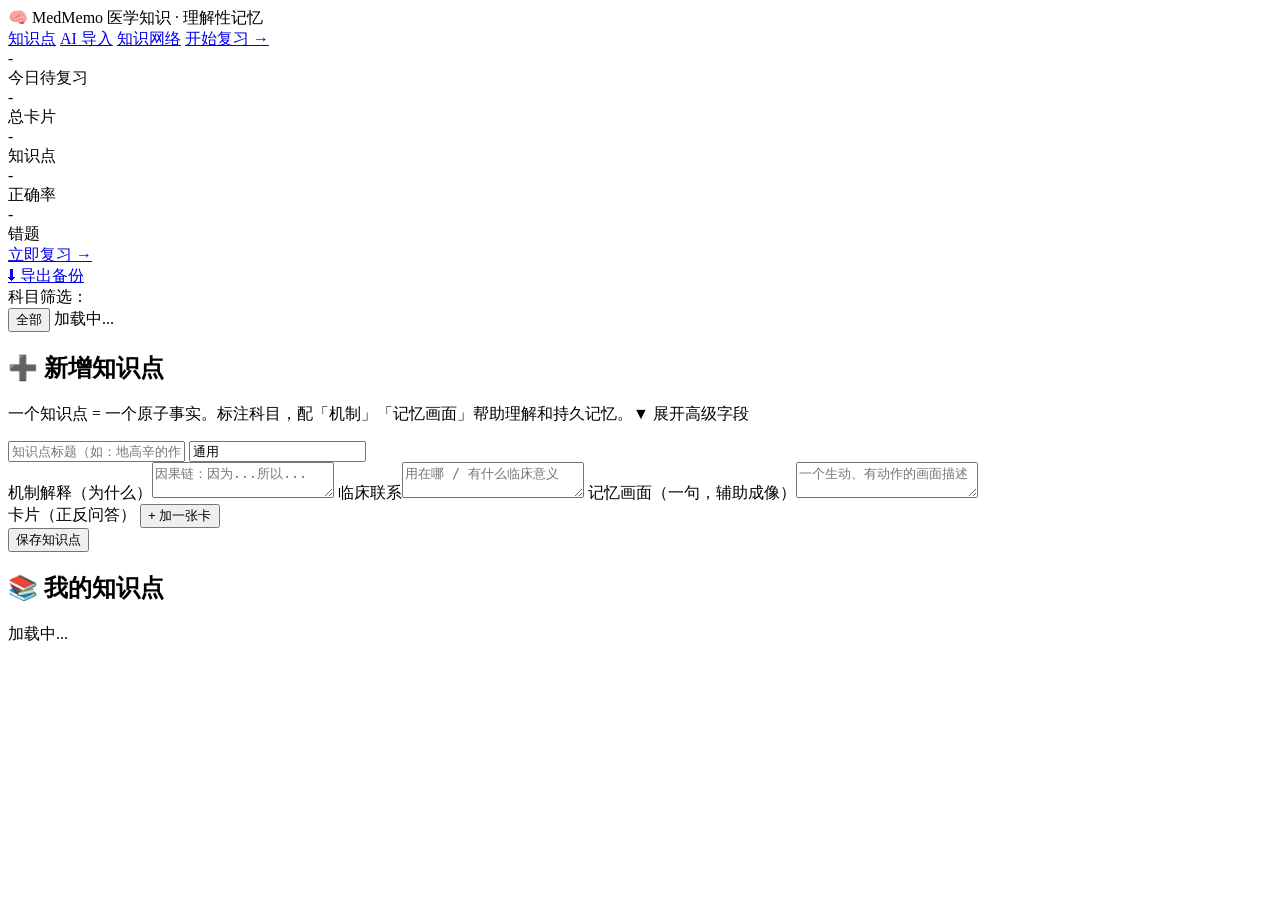
==== static/index.html @ c2412ab4 "Initial MedMemo source release" ====
<!DOCTYPE html>
<html lang="zh-CN">
<head>
  <meta charset="UTF-8">
  <meta name="viewport" content="width=device-width, initial-scale=1.0">
  <title>MedMemo · 医学知识理解性记忆</title>
  <link rel="stylesheet" href="/css/style.css">
</head>
<body>
  <nav class="topbar">
    <div class="brand">🧠 MedMemo <span class="brand-sub">医学知识 · 理解性记忆</span></div>
    <div class="nav-links">
      <a href="/" class="active">知识点</a>
      <a href="/import.html">AI 导入</a>
      <a href="/network.html">知识网络</a>
      <a href="/study.html" class="nav-cta">开始复习 →</a>
    </div>
  </nav>

  <main class="container">
    <!-- 统计条 -->
    <section class="stats-bar" id="statsBar">
      <div class="stat"><div class="stat-num" id="statDue">-</div><div class="stat-label">今日待复习</div></div>
      <div class="stat"><div class="stat-num" id="statCards">-</div><div class="stat-label">总卡片</div></div>
      <div class="stat"><div class="stat-num" id="statPoints">-</div><div class="stat-label">知识点</div></div>
      <div class="stat"><div class="stat-num" id="statAccuracy">-</div><div class="stat-label">正确率</div></div>
      <div class="stat"><div class="stat-num" id="statWrong">-</div><div class="stat-label">错题</div></div>
      <div class="stat stat-cta" id="studyCta">
        <a href="/study.html">立即复习 →</a>
      </div>
      <div class="stat stat-cta">
        <a href="/api/export">⬇ 导出备份</a>
      </div>
    </section>

    <!-- 科目筛选 -->
    <section class="panel tag-filter-panel">
      <div class="tag-filter">
        <span class="tag-filter-label">科目筛选：</span>
        <div id="tagButtons" class="tag-buttons">
          <button class="tag-btn active" data-tag="">全部</button>
          <span class="muted">加载中...</span>
        </div>
      </div>
    </section>

    <!-- 手动新增知识点 -->
    <section class="panel">
      <h2>➕ 新增知识点</h2>
      <p class="hint">一个知识点 = 一个原子事实。标注科目，配「机制」「记忆画面」帮助理解和持久记忆。<span class="toggle-link" id="toggleAdvanced">▼ 展开高级字段</span></p>
      <form id="addForm">
        <div class="form-row">
          <input type="text" id="fTitle" placeholder="知识点标题（如：地高辛的作用机制）" required>
          <input type="text" id="fTag" list="tagList" placeholder="科目（可选/可自定义）" value="通用">
          <datalist id="tagList">
            <option value="通用">
            <option value="药理">
            <option value="病理">
            <option value="生理">
            <option value="解剖">
            <option value="内科">
            <option value="外科">
            <option value="微生物">
            <option value="生化">
            <option value="免疫">
          </datalist>
        </div>
        <div class="form-grid">
          <label>机制解释（为什么）<textarea id="fMechanism" placeholder="因果链：因为...所以..." rows="2"></textarea></label>
          <label>临床联系<textarea id="fClinical" placeholder="用在哪 / 有什么临床意义" rows="2"></textarea></label>
          <label>记忆画面（一句，辅助成像）<textarea id="fMnemonic" placeholder="一个生动、有动作的画面描述" rows="2"></textarea></label>
        </div>
        <!-- 高级可选字段（默认折叠） -->
        <div id="advancedFields" class="advanced-fields" style="display:none;">
          <div class="form-grid">
            <label>诊断要点<textarea id="fDiagnosis" placeholder="核心诊断标准/典型表现" rows="2"></textarea></label>
            <label>治疗方式<textarea id="fTreatment" placeholder="一线/二线/特殊治疗" rows="2"></textarea></label>
            <label>鉴别诊断<textarea id="fDifferential" placeholder="主要鉴别的疾病及区分要点" rows="2"></textarea></label>
            <label>病因<textarea id="fEtiology" placeholder="发病原因/危险因素" rows="2"></textarea></label>
            <label>预防<textarea id="fPrevention" placeholder="预防措施" rows="2"></textarea></label>
          </div>
        </div>
        <div class="cards-editor">
          <div class="cards-editor-head">
            <span>卡片（正反问答）</span>
            <button type="button" class="btn-mini" id="addCardBtn">+ 加一张卡</button>
          </div>
          <div id="cardsList"></div>
        </div>
        <div class="form-actions">
          <button type="submit" class="btn-primary">保存知识点</button>
        </div>
      </form>
    </section>

    <!-- 知识点列表 -->
    <section class="panel">
      <h2>📚 我的知识点</h2>
      <div id="pointsList" class="points-list"><p class="muted">加载中...</p></div>
    </section>
  </main>

  <!-- 关联详情弹窗 -->
  <div id="relationModal" class="modal" style="display:none;">
    <div class="modal-content">
      <div class="modal-head">
        <h3 id="relModalTitle">知识关联</h3>
        <button class="modal-close" id="relModalClose">✕</button>
      </div>
      <div id="relModalBody"></div>
      <div class="modal-form">
        <h4>➕ 手动添加关联</h4>
        <div class="form-row">
          <select id="relOtherPoint"><option value="">选择关联知识点...</option></select>
          <select id="relType">
            <option value="related">相关</option>
            <option value="cause">因果（A导致B）</option>
            <option value="compare">对比（易混）</option>
            <option value="upstream">上游基础</option>
            <option value="downstream">下游延伸</option>
          </select>
        </div>
        <input type="text" id="relNote" placeholder="一句话说明关联原因（可选）">
        <button type="button" class="btn-primary" id="relAddBtn">添加</button>
      </div>
    </div>
  </div>

  <script src="/js/api.js"></script>
  <script src="/js/index.js"></script>
</body>
</html>
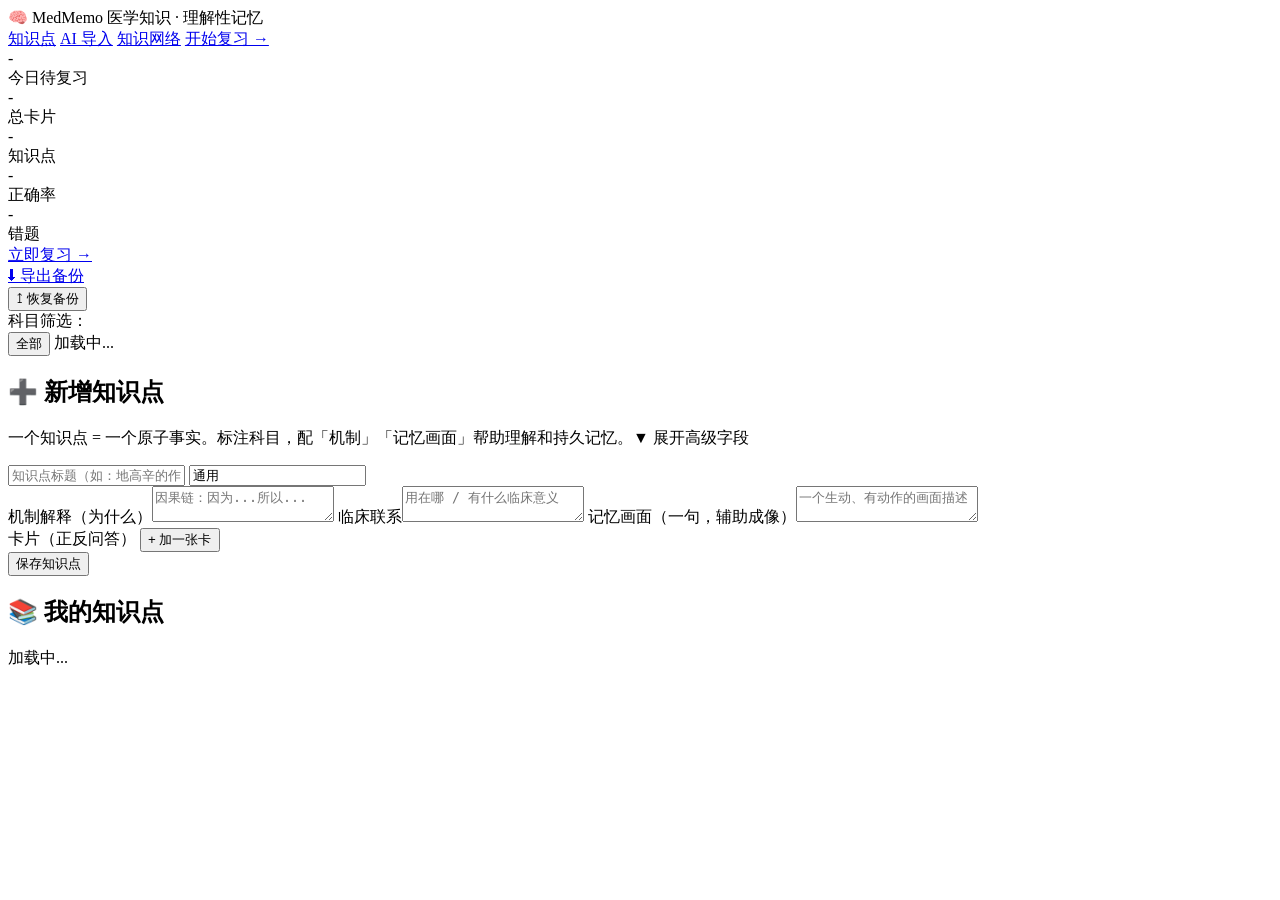
==== commit bc5417b6: "Add full backup restore" ====
--- a/static/index.html
+++ b/static/index.html
@@ -30,6 +30,10 @@
       </div>
       <div class="stat stat-cta">
         <a href="/api/export">⬇ 导出备份</a>
+      </div>
+      <div class="stat stat-cta stat-cta-secondary">
+        <button type="button" id="importBackupBtn">↥ 恢复备份</button>
+        <input type="file" id="backupFileInput" accept="application/json,.json" hidden>
       </div>
     </section>
 
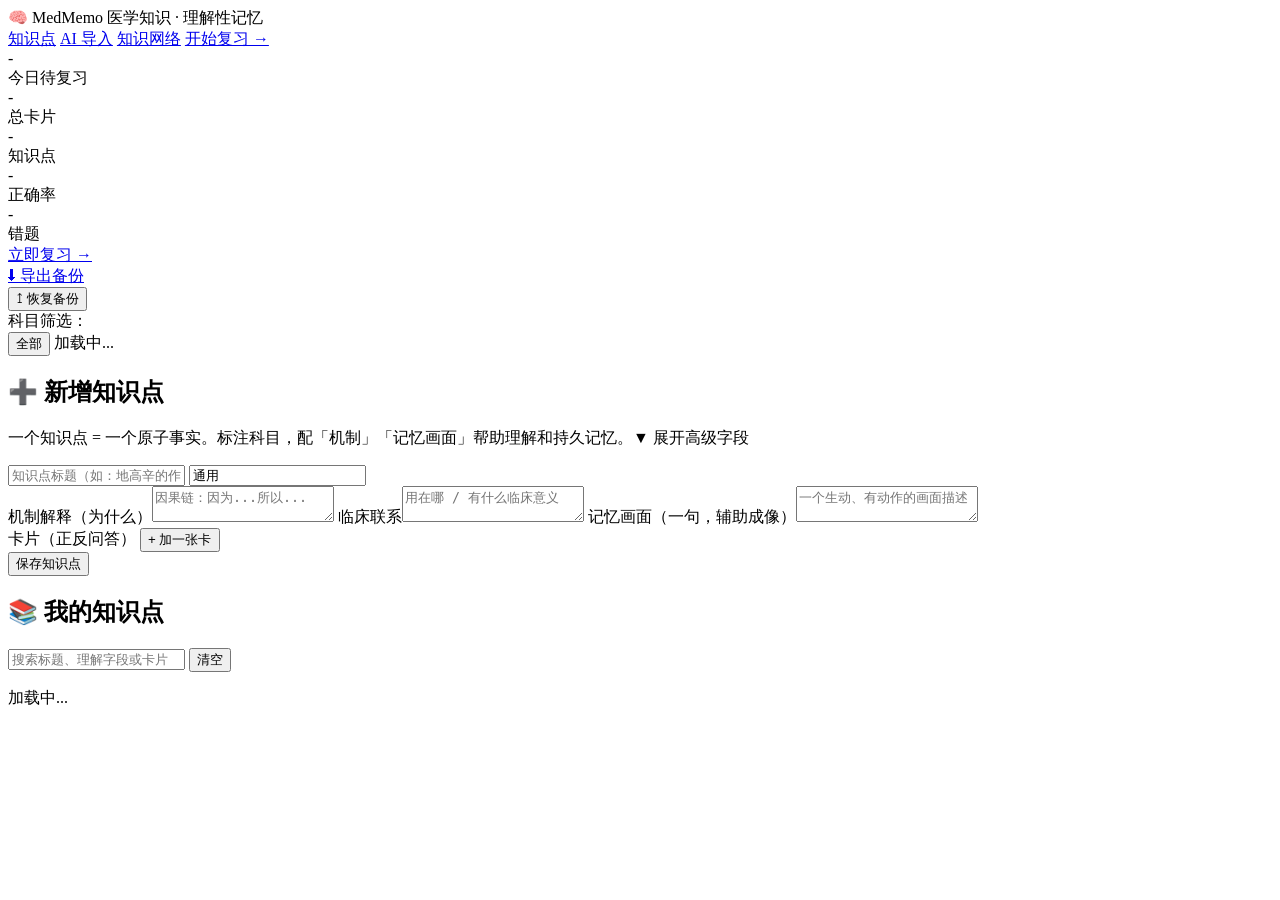
==== commit 5cfaadd7: "Add knowledge point search" ====
--- a/static/index.html
+++ b/static/index.html
@@ -99,7 +99,14 @@
 
     <!-- 知识点列表 -->
     <section class="panel">
-      <h2>📚 我的知识点</h2>
+      <div class="points-head">
+        <h2>📚 我的知识点</h2>
+        <span id="pointsCount" class="muted"></span>
+      </div>
+      <div class="points-search">
+        <input type="search" id="pointSearch" placeholder="搜索标题、理解字段或卡片内容">
+        <button type="button" id="clearPointSearch" title="清空搜索">清空</button>
+      </div>
       <div id="pointsList" class="points-list"><p class="muted">加载中...</p></div>
     </section>
   </main>
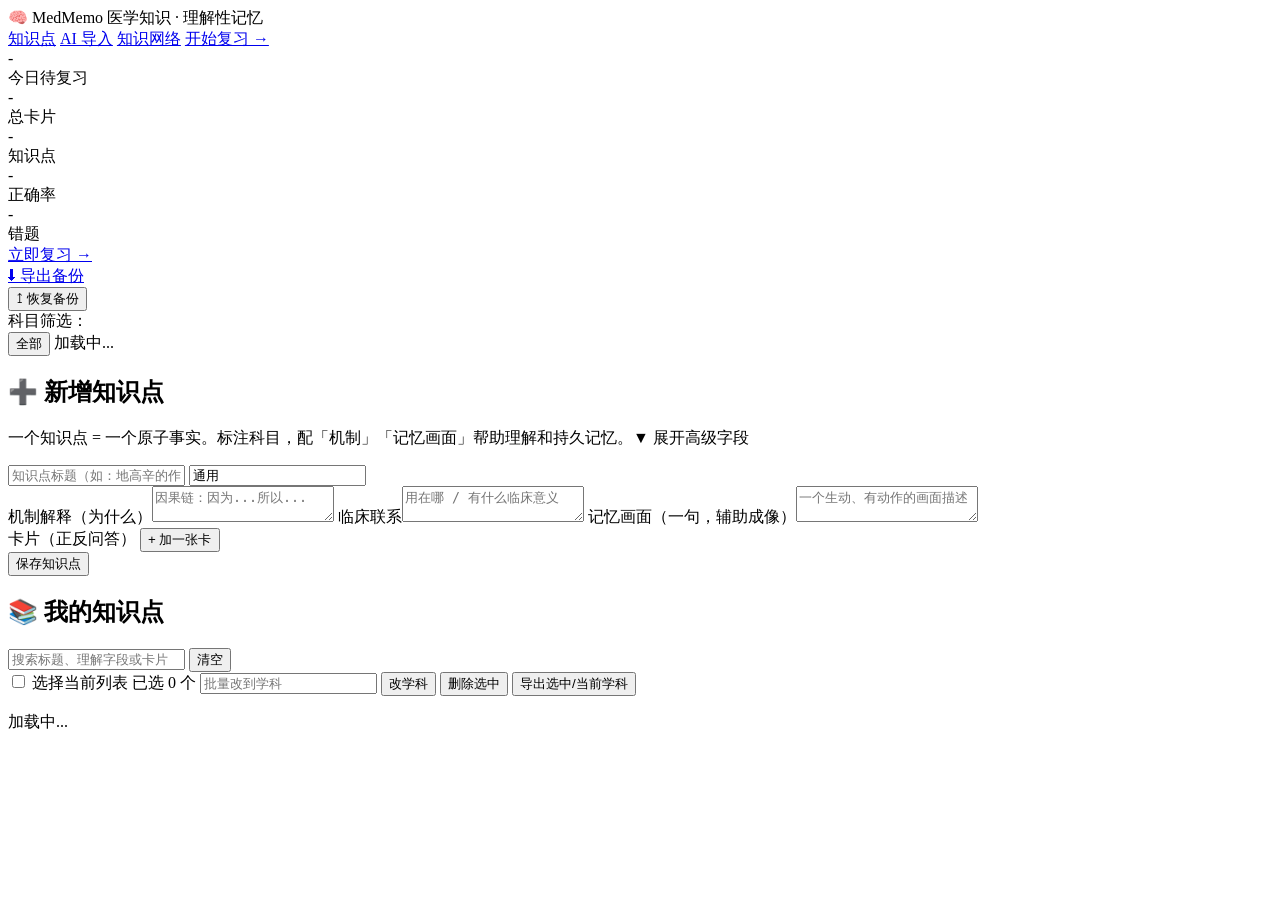
==== commit 1b5b5c31: "Add bulk knowledge point management" ====
--- a/static/index.html
+++ b/static/index.html
@@ -35,6 +35,17 @@
         <button type="button" id="importBackupBtn">↥ 恢复备份</button>
         <input type="file" id="backupFileInput" accept="application/json,.json" hidden>
       </div>
+    </section>
+
+    <section class="panel weak-panel" id="weakPanel" style="display:none;">
+      <div class="weak-head">
+        <div>
+          <h2>薄弱知识点</h2>
+          <p class="hint">根据当前错题池聚合，优先回看高频错误的知识点。</p>
+        </div>
+        <a href="/study.html" class="btn-mini">错题重练</a>
+      </div>
+      <div id="weakPointList" class="weak-point-list"></div>
     </section>
 
     <!-- 科目筛选 -->
@@ -107,6 +118,14 @@
         <input type="search" id="pointSearch" placeholder="搜索标题、理解字段或卡片内容">
         <button type="button" id="clearPointSearch" title="清空搜索">清空</button>
       </div>
+      <div class="bulk-toolbar" id="bulkToolbar">
+        <label class="bulk-select-all"><input type="checkbox" id="bulkSelectAll"> 选择当前列表</label>
+        <span id="bulkSelectedCount" class="muted">已选 0 个</span>
+        <input type="text" id="bulkTagInput" list="tagList" placeholder="批量改到学科">
+        <button type="button" id="bulkRetagBtn">改学科</button>
+        <button type="button" id="bulkDeleteBtn">删除选中</button>
+        <button type="button" id="bulkExportBtn">导出选中/当前学科</button>
+      </div>
       <div id="pointsList" class="points-list"><p class="muted">加载中...</p></div>
     </section>
   </main>
@@ -137,6 +156,44 @@
     </div>
   </div>
 
+  <!-- 知识点编辑弹窗 -->
+  <div id="pointEditModal" class="modal" style="display:none;">
+    <div class="modal-content modal-content-wide">
+      <div class="modal-head">
+        <h3 id="editModalTitle">编辑知识点</h3>
+        <button class="modal-close" id="editModalClose">✕</button>
+      </div>
+      <form id="editPointForm">
+        <input type="hidden" id="editPointId">
+        <div class="form-row">
+          <input type="text" id="editTitle" placeholder="知识点标题" required>
+          <input type="text" id="editTag" list="tagList" placeholder="科目">
+        </div>
+        <div class="form-grid">
+          <label>机制解释<textarea id="editMechanism" rows="2"></textarea></label>
+          <label>临床联系<textarea id="editClinical" rows="2"></textarea></label>
+          <label>记忆画面<textarea id="editMnemonic" rows="2"></textarea></label>
+          <label>诊断要点<textarea id="editDiagnosis" rows="2"></textarea></label>
+          <label>治疗方式<textarea id="editTreatment" rows="2"></textarea></label>
+          <label>鉴别诊断<textarea id="editDifferential" rows="2"></textarea></label>
+          <label>病因<textarea id="editEtiology" rows="2"></textarea></label>
+          <label>预防<textarea id="editPrevention" rows="2"></textarea></label>
+        </div>
+        <div class="cards-editor">
+          <div class="cards-editor-head">
+            <span>卡片</span>
+            <button type="button" class="btn-mini" id="editAddCardBtn">+ 加一张卡</button>
+          </div>
+          <div id="editCardsList"></div>
+        </div>
+        <div class="form-actions">
+          <button type="submit" class="btn-primary" id="editSaveBtn">保存修改</button>
+          <span id="editMsg" class="muted"></span>
+        </div>
+      </form>
+    </div>
+  </div>
+
   <script src="/js/api.js"></script>
   <script src="/js/index.js"></script>
 </body>
